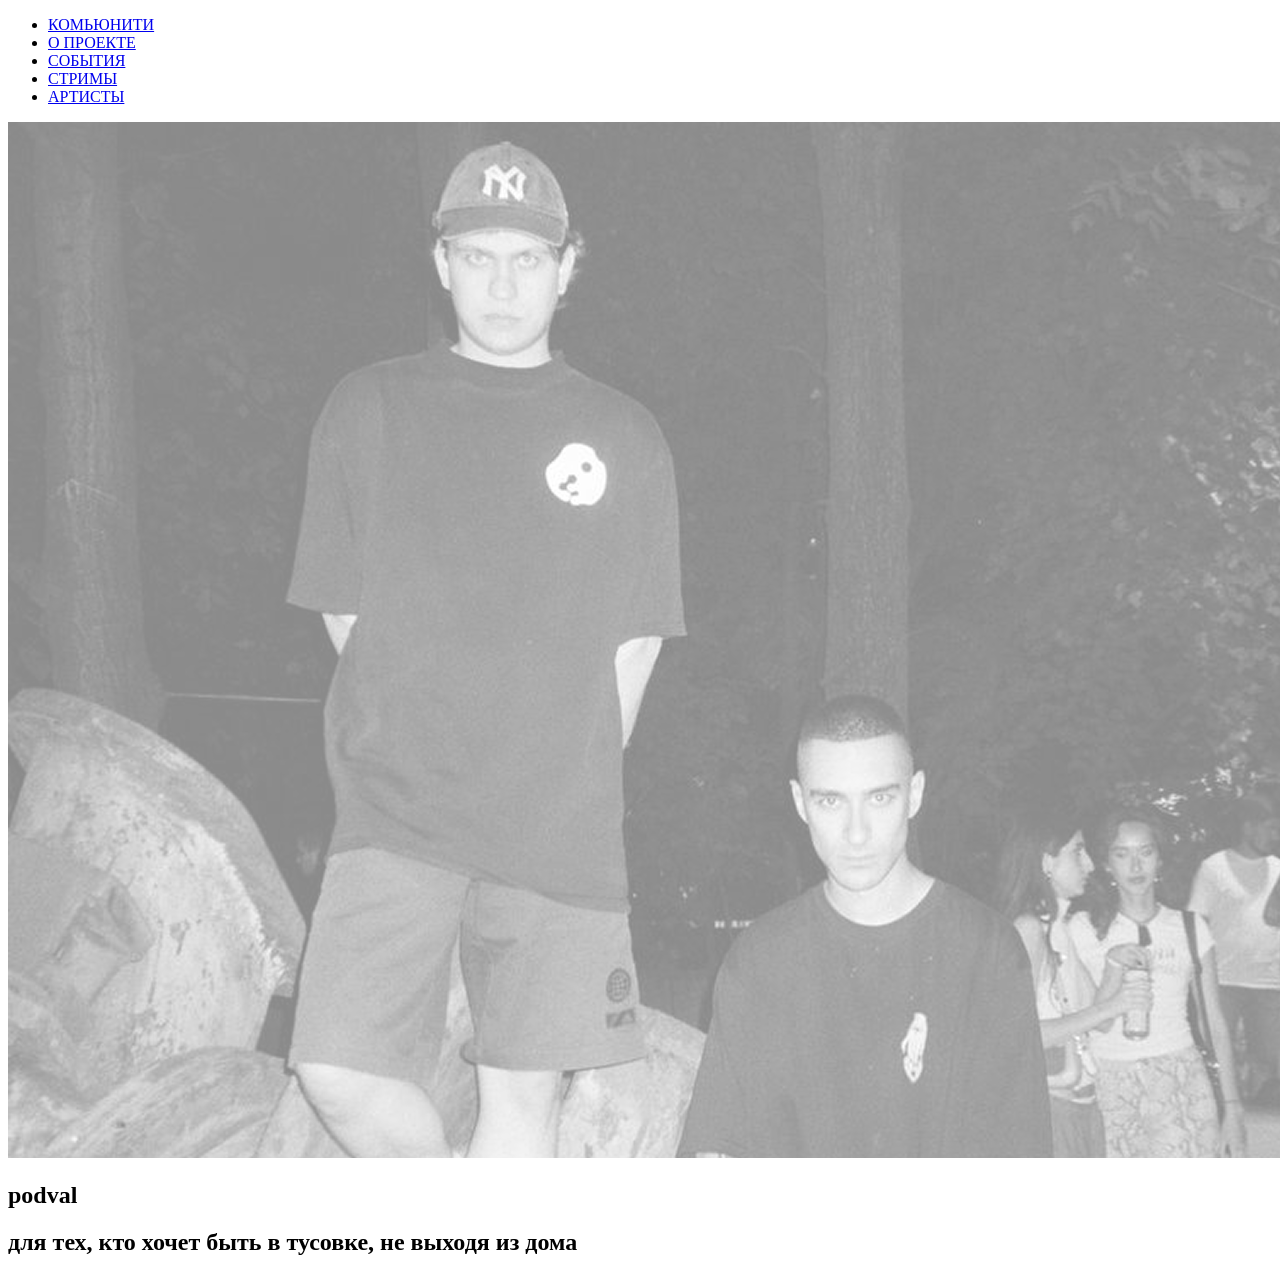
==== index.html @ 15a3c0b2 "ашкые" ====
<!DOCTYPE html>
<html lang="ru" dir="ltr">
<head>
    <meta charset="utf-8">
    <meta name="viewport" content="width=device-width, initial-scale=1.0">
    <title>podval</title> 
      <link rel="icon" href="./img/favicon.png">
      <link href="./css/style.css" rel="stylesheet" type="text/css"/>
      <script src="./js/js.js" charset="utf-8"></script>
</head>
<body>
    <nav>
  <ul>
    <li><a href="community.html">КОМЬЮНИТИ</a></li>
    <li><a href="about.html">О ПРОЕКТЕ</a></li>
    <li><a href="events.html">СОБЫТИЯ</a></li>
    <li><a href="streams.html">СТРИМЫ</a></li>
    <li><a href="artists.html">АРТИСТЫ</a></li>
  </ul>
</nav>

    <section class="first_screen">
    <img class="main_img" src="./img/main.png" alt="pic">

    <h1>podval</h1>
    <h2>для тех, кто хочет быть в тусовке, не выходя из дома</h2>
    </section>


</body>
</html>
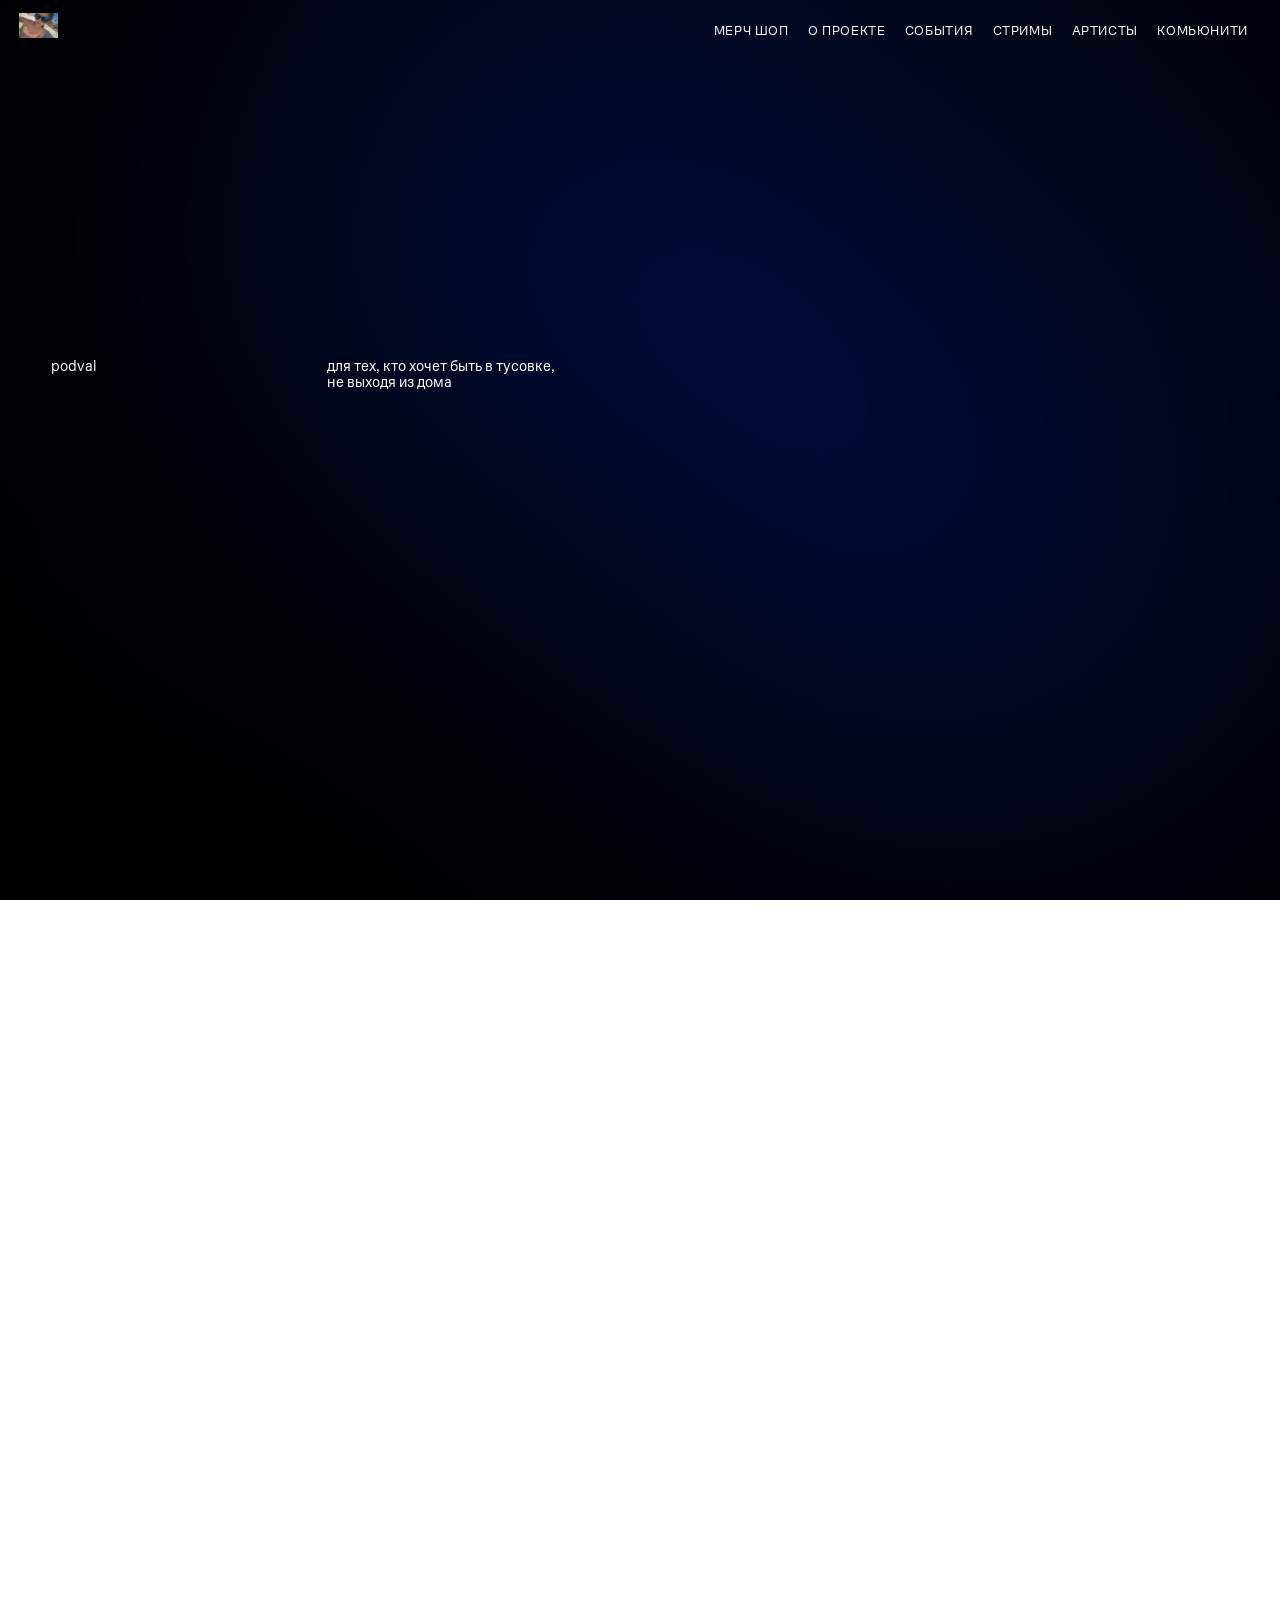
==== commit 075eaf83: "few changes" ====
--- a/index.html
+++ b/index.html
@@ -9,23 +9,208 @@
       <script src="./js/js.js" charset="utf-8"></script>
 </head>
 <body>
-    <nav>
+
+<a href="index.html" class="logo"> <img src="./img/icon.jpg" alt="pic"></a>
+
+<div class="burger">
+    <span class="span1"></span>
+    <span class="span2"></span>
+</div>
+
+    <nav class="side-menu">
   <ul>
-    <li><a href="community.html">КОМЬЮНИТИ</a></li>
+    <li><a href="merch.html">МЕРЧ ШОП</a></li>
     <li><a href="about.html">О ПРОЕКТЕ</a></li>
     <li><a href="events.html">СОБЫТИЯ</a></li>
     <li><a href="streams.html">СТРИМЫ</a></li>
     <li><a href="artists.html">АРТИСТЫ</a></li>
+    <li><a href="community.html">КОМЬЮНИТИ</a></li>
   </ul>
 </nav>
 
-    <section class="first_screen">
-    <img class="main_img" src="./img/main.png" alt="pic">
-
+
+<section class="first_screen">
+  <video class="video" autoplay muted loop playsinline>
+    <source src="./img/main.mp4" type="video/mp4">
+  </video>
+  <div class="h_container">
     <h1>podval</h1>
-    <h2>для тех, кто хочет быть в тусовке, не выходя из дома</h2>
-    </section>
-
+    <h2>для тех, кто хочет быть в&nbspтусовке, не&nbspвыходя из&nbspдома</h2>
+</div>
+
+<!-- <a href="streams.html"><div class="button_watch">СМОТРЕТЬ СТРИМЫ</div></a> -->
+</section>
+
+<section class="second_screen">
+  <h3>В мире, где все пытаются быть идеальными во&nbspвсем, наш проект фокусируется на&nbspискренних, настоящих креативных артистах</h3>
+  <div id="p1"> <a href="about.html"><p id="p1_1"> узнать больше </p></a> </div>
+</section>
+
+  <section class="third_screen">
+    <div class="third_sticky">
+      <ul class="words_wheel">
+        <a href="/artists.html"><li class="word" data-desc="Артист известен “природной” музыкой, которая сочетается с&nbspритмами насекомых и животных">ARAIZE</li></a>
+        <a href="/artists.html"></a><li class="word" data-desc="Самый молодой артист на&nbspплощадке, который быстро взлетел и не планирует быстро сдаваться!">BÖRIS REDWÄLL</li></a>
+        <a href="/artists.html"></a><li class="word" data-desc="Китти получила музыкальное образование и поняла, что хочет применять знанания в техно">FROH KUSH</li></a>
+        <a href="/artists.html"></a><li class="word" data-desc="Тот самый экстремальный диджей, который готов забраться на сомнительную вышку ради сета">MANGO & GINGER</li></a>
+        <a href="/artists.html"></a><li class="word" data-desc="Безумно обаятельный и милый артист, чье предпочтение в&nbspмузыке сильно вызывает диссонанс">RAMON SUCESSO</li></a>
+        <a href="/artists.html"></a><li class="word" data-desc="Старичок или просто соосновательница стриминг сервиса для диджеев, которая играет для&nbspдуши, но собирает толпы">ООО ПАНК OFFICE</li></a>
+      </ul>
+      <img class="artist_photo" src="./img/artist1.png" alt="">
+      <img class="artist_photo" src="./img/artist2.png" alt="">
+      <img class="artist_photo" src="./img/artist3.png" alt="">
+      <img class="artist_photo" src="./img/artist4.png" alt="">
+      <img class="artist_photo" src="./img/artist5.png" alt="">
+      <img class="artist_photo" src="./img/artist6.png" alt="">
+      <div class="word_description"></div>
+    </div>
+  </section>
+
+
+ <section class="third_screen_adaptive">
+  <p>Артисты</p>
+  <div class="art_1">
+    <h class="h_art">ARAIZE</h>
+    <div>
+      <img src="./img/artist1.png" alt="">
+      <p>Артист известен “природной” музыкой, которая сочетается с&nbspритмами насекомых и животных</p>
+    </div>
+  </div>
+
+    <div class="art_2">
+    <h class="h_art">BÖRIS REDWÄLL</h>
+    <div>
+      <img src="./img/artist2.png" alt="">
+      <p>Самый молодой артист на&nbspплощадке, который быстро взлетел и не планирует быстро сдаваться!</p>
+    </div>
+  </div>
+
+      <div class="art_2">
+    <h class="h_art">FROH KUSH</h>
+    <div>
+      <img src="./img/artist3.png" alt="">
+      <p>Тот самый экстремальный диджей, который готов забраться на сомнительную вышку ради сета</p>
+    </div>
+  </div>
+
+      <div class="art_2">
+    <h class="h_art">MANGO & GINGER</h>
+    <div>
+      <img src="./img/artist4.png" alt="">
+      <p>Тот самый экстремальный диджей, который готов забраться на сомнительную вышку ради сета</p>
+    </div>
+  </div>
+
+      <div class="art_2">
+    <h class="h_art">RAMON SUCESSO</h>
+    <div>
+      <img src="./img/artist5.png" alt="">
+      <p>Безумно обаятельный и милый артист, чье предпочтение в&nbspмузыке сильно вызывает диссонанс</p>
+    </div>
+  </div>
+
+      <div class="art_2">
+    <h class="h_art">ООО ПАНК OFFICE</h>
+    <div>
+      <img src="./img/artist6.png" alt="">
+      <p>Старичок или просто соосновательница стриминг сервиса для диджеев, которая играет для&nbspдуши, но собирает толпы&nbspритмами насекомых и животных</p>
+    </div>
+  </div>
+ </section> 
+
+  <section class="fourth_screen">
+
+    <div class="two_card">
+        <div class="michael_card">
+          <h4>Михаил</h4>
+          <p class="p1">глава всех продюссеров</p>
+          <p class="p2">Двигается точно как рыба в воде! Разбирается в музыке лучше Меладзе, ведь в детстве пел с ним на семейных праздниках. Является главным продюссером нашего проекта и наших артистов</p>
+        </div>
+
+        <div class="demid_card">
+          <h4>Демид</h4>
+          <p class="p1">саунд-дизайнер</p>
+          <p class="p2">Эксперт в своей области. Он закончил топовый гуманитарный университет, что стало началом его&nbspпрофессионального пути. У&nbspнего более 10 артистов в&nbspкоманде</p>
+        </div>
+    </div>
+</section>
+
+<section class="under_card">
+  <h5>Присоединяйся к команде профессиональных продюссеров и&nbspувеличивай выручку&nbspлейбла вдое</h5>
+  <div id="p2"><a href="community.html"><p id="p2_1">присоединиться</p></a></div>
+</section>
+
+  <section class="fifth_screen">
+    <div class="fifth_sticky">
+      <p class="p3">мероприятия</p>
+      <div class="events_track">
+        <a href="events.html" class="event_card ec1"></a>
+        <a href="events.html" class="event_card ec2"></a>
+        <a href="events.html" class="event_card ec3"></a>
+        <a href="events.html" class="event_card ec4"></a>
+        <a href="events.html" class="event_card ec5"></a>
+      </div>
+    </div>
+  </section>
+
+
+  <section class="sixth_screen">
+    <p class="p3">мерч шоп</p>
+    <div class="shop_div">
+      <div class="kepka">
+        <img src="./img/kepka.png" alt="pic">
+        <h6>Кепка</h6>
+        <a href="merch.html"><p class="p4">перейти в магазин</p></a>
+      </div>
+
+      <div class="bag">
+        <img src="./img/bag.png" alt="pic">
+        <h6>Шопер</h6>
+        <a href="merch.html"><p class="p4">перейти в магазин</p></a>
+      </div>
+
+      <div class="beer">
+        <img src="./img/beer.png" alt="pic">
+        <h6>Термоc</h6>
+        <a href="merch.html"><p class="p4">перейти в магазин</p></a>
+      </div>
+    </div>
+  </section>
+
+  <section class="seventh_screen">
+  <h id="h1">креативные кампейны уже онлайн!</h>
+  </section>
+
+
+<footer>
+  <div class="div_fot">
+    <div class="footer_line line1">
+      <span>PODVAL PODVAL PODVAL PODVAL PODVAL PODVAL PODVAL&nbsp;</span>
+      <span aria-hidden="true">PODVAL PODVAL PODVAL PODVAL PODVAL PODVAL PODVAL&nbsp;</span>
+    </div>
+    <div class="footer_line line2">
+      <span>PODVAL PODVAL PODVAL PODVAL PODVAL PODVAL PODVAL&nbsp;</span>
+      <span aria-hidden="true">PODVAL PODVAL PODVAL PODVAL PODVAL PODVAL PODVAL&nbsp;</span>
+    </div>
+  </div>
+  <section class="footer">
+  <div class="left_list">
+    <p>Мерч Шоп</p>
+    <a href="./streams.html"></a><p>Стримы</p></a>
+    <a href="./about.html"></a><p>О проекте</p></a>
+  </div>
+
+  <div class="right_list">
+    </a><p>Стримы</p>
+    <a href="artists.html"></a><p>Артисты</p></a>
+    <a href="community.html"></a><p>Комьюнити</p></a>
+  </div>
+
+  <div class="connect">
+    <p>Свяжитесь с нами!<br>udyagovdik@edu.hse.ru</p>
+  </div>
+  </section>
+</footer>
 
 </body>
 </html>
--- a/css/style.css
+++ b/css/style.css
@@ -0,0 +1,5 @@
+@import "reset.css";
+@import "fonts.css"; 
+@import "main.css";
+@import "second.css";
+@import "adaptive.css";
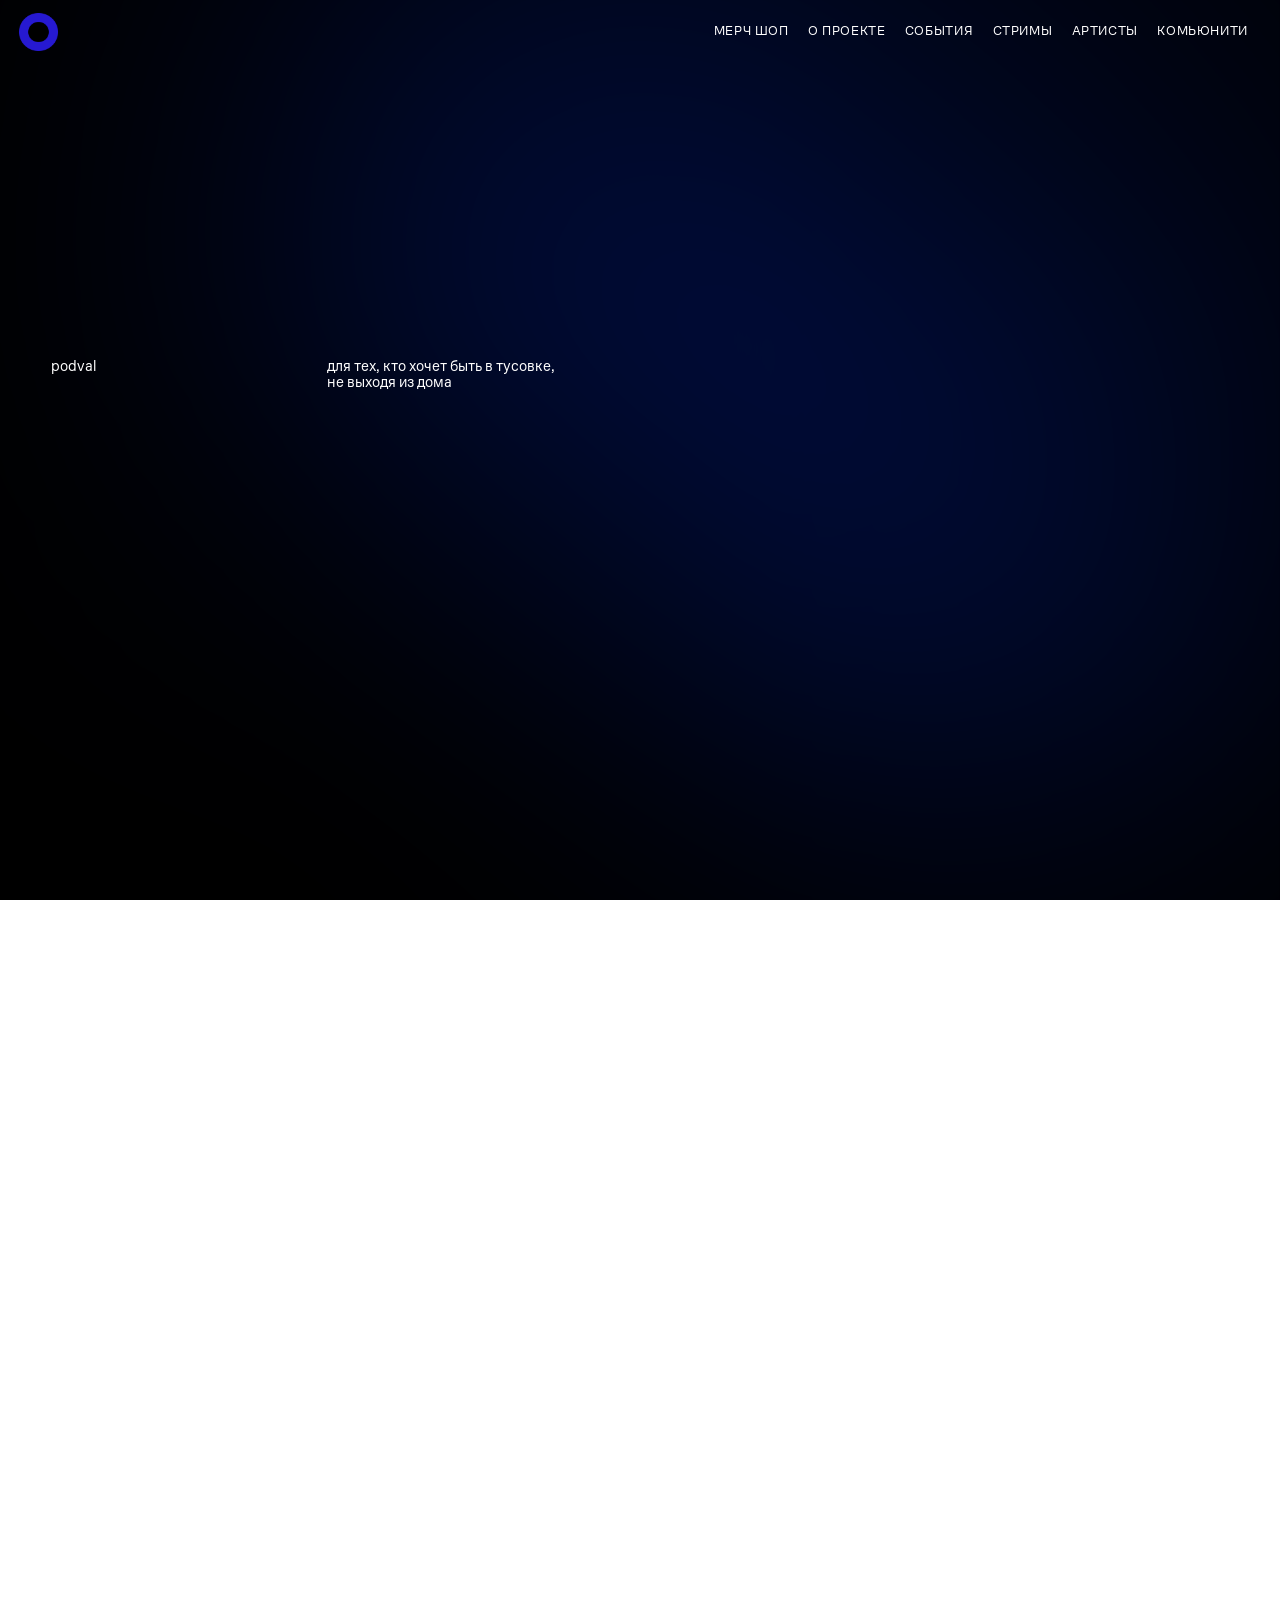
==== commit 0e50aa30: "b2b saas" ====
--- a/index.html
+++ b/index.html
@@ -10,7 +10,7 @@
 </head>
 <body>
 
-<a href="index.html" class="logo"> <img src="./img/icon.jpg" alt="pic"></a>
+<a href="index.html" class="logo"> <img src="./img/logo2.png" alt="pic"></a>
 
 <div class="burger">
     <span class="span1"></span>
@@ -50,11 +50,11 @@
     <div class="third_sticky">
       <ul class="words_wheel">
         <a href="/artists.html"><li class="word" data-desc="Артист известен “природной” музыкой, которая сочетается с&nbspритмами насекомых и животных">ARAIZE</li></a>
-        <a href="/artists.html"></a><li class="word" data-desc="Самый молодой артист на&nbspплощадке, который быстро взлетел и не планирует быстро сдаваться!">BÖRIS REDWÄLL</li></a>
-        <a href="/artists.html"></a><li class="word" data-desc="Китти получила музыкальное образование и поняла, что хочет применять знанания в техно">FROH KUSH</li></a>
-        <a href="/artists.html"></a><li class="word" data-desc="Тот самый экстремальный диджей, который готов забраться на сомнительную вышку ради сета">MANGO & GINGER</li></a>
-        <a href="/artists.html"></a><li class="word" data-desc="Безумно обаятельный и милый артист, чье предпочтение в&nbspмузыке сильно вызывает диссонанс">RAMON SUCESSO</li></a>
-        <a href="/artists.html"></a><li class="word" data-desc="Старичок или просто соосновательница стриминг сервиса для диджеев, которая играет для&nbspдуши, но собирает толпы">ООО ПАНК OFFICE</li></a>
+        <a href="/artists.html"><li class="word" data-desc="Самый молодой артист на&nbspплощадке, который быстро взлетел и не планирует быстро сдаваться!">BÖRIS REDWÄLL</li></a>
+        <a href="/artists.html"><li class="word" data-desc="Китти получила музыкальное образование и поняла, что хочет применять знанания в техно">FROH KUSH</li></a>
+        <a href="/artists.html"><li class="word" data-desc="Тот самый экстремальный диджей, который готов забраться на сомнительную вышку ради сета">MANGO & GINGER</li></a>
+        <a href="/artists.html"><li class="word" data-desc="Безумно обаятельный и милый артист, чье предпочтение в&nbspмузыке сильно вызывает диссонанс">RAMON SUCESSO</li></a>
+        <a href="/artists.html"><li class="word" data-desc="Старичок или просто соосновательница стриминг сервиса для диджеев, которая играет для&nbspдуши, но собирает толпы">ООО ПАНК OFFICE</li></a>
       </ul>
       <img class="artist_photo" src="./img/artist1.png" alt="">
       <img class="artist_photo" src="./img/artist2.png" alt="">
@@ -195,15 +195,15 @@
   </div>
   <section class="footer">
   <div class="left_list">
-    <p>Мерч Шоп</p>
-    <a href="./streams.html"></a><p>Стримы</p></a>
-    <a href="./about.html"></a><p>О проекте</p></a>
+    <a href="./merch.html"><p>Мерч Шоп</p></a>
+    <a href="./streams.html"><p>Стримы</p></a>
+    <a href="./about.html"><p>О проекте</p></a>
   </div>
 
   <div class="right_list">
-    </a><p>Стримы</p>
-    <a href="artists.html"></a><p>Артисты</p></a>
-    <a href="community.html"></a><p>Комьюнити</p></a>
+    <a href="./streams.html"><p>Стримы</p></a>
+    <a href="./artists.html"><p>Артисты</p></a>
+    <a href="./community.html"><p>Комьюнити</p></a>
   </div>
 
   <div class="connect">
